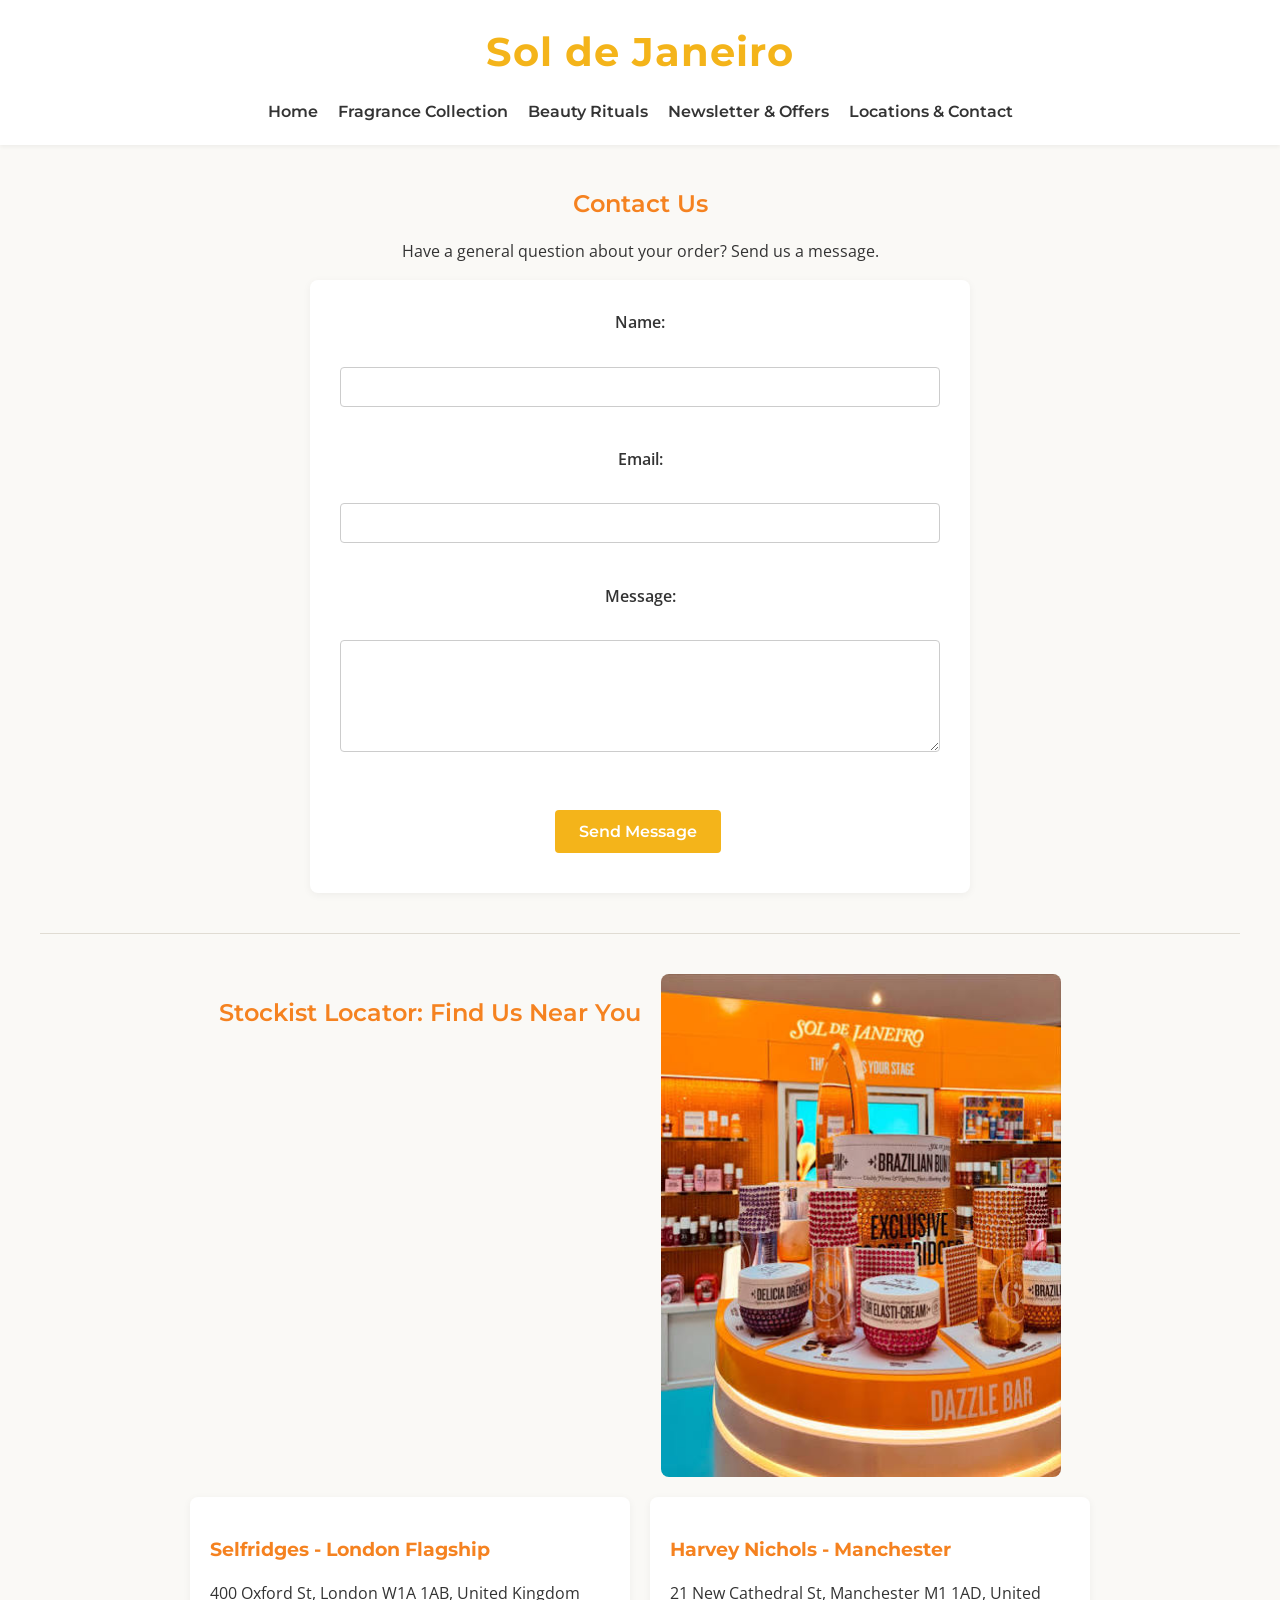
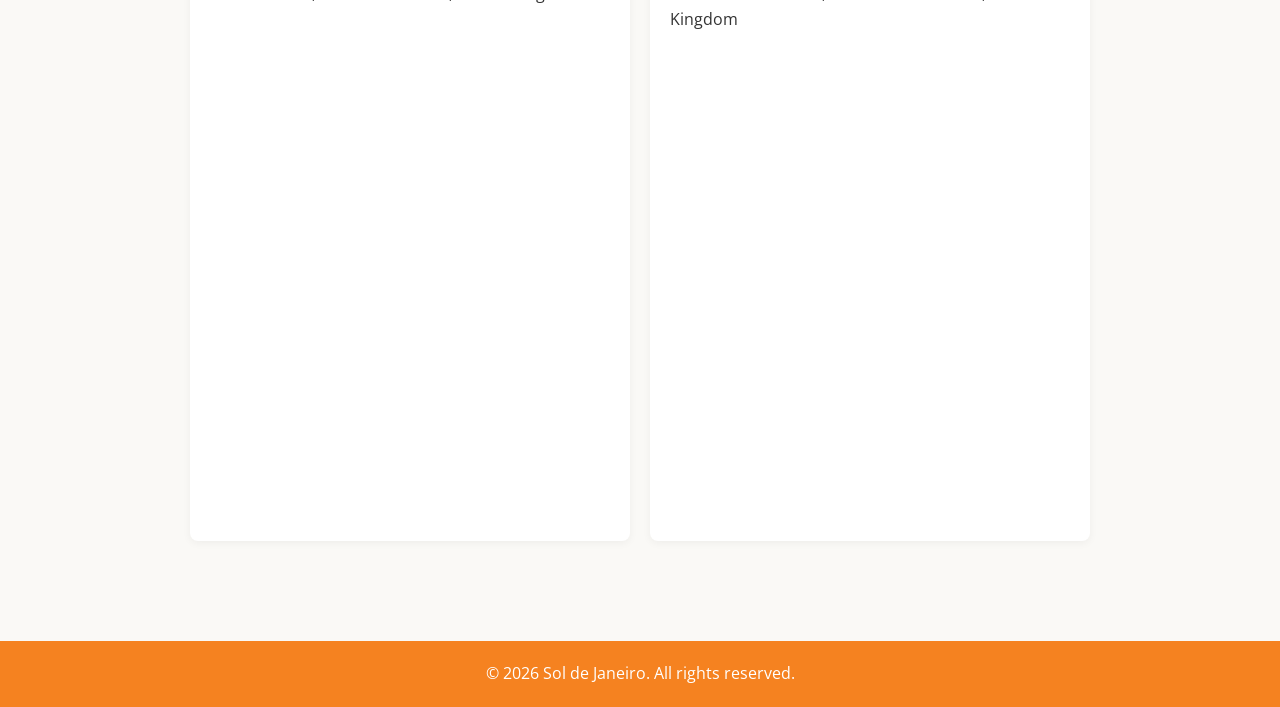
==== Sol de janeiro/contact.html @ 1788dc42 "Add files via upload" ====
<!DOCTYPE html>
<html lang="en">

<head>
    <meta charset="UTF-8">
    <meta name="viewport" content="width=device-width, initial-scale=1.0">
    <title>Contact & Locations | Sol de Janeiro</title>
    <link rel="stylesheet" href="style.css">
</head>

<body>

    <header>
        <h1>Sol de Janeiro</h1>
        <nav>

            <a href="index.html">Home</a>
            <a href="fragrance.html">Fragrance Collection</a>
            <a href="howto.html">Beauty Rituals</a>
            <a href="enquiry.html">Newsletter & Offers</a>
            <a href="contact.html">Locations & Contact</a>

        </nav>
    </header>

    <main>
        <section>
            <h2>Contact Us</h2>
            <p>Have a general question about your order? Send us a message.</p>

            <!-- General Contact Form -->
            <form action="#" method="POST">
                <label for="contactName">Name:</label><br>
                <input type="text" id="contactName" name="contactName" required><br><br>

                <label for="contactEmail">Email:</label><br>
                <input type="email" id="contactEmail" name="contactEmail" required><br><br>

                <label for="message">Message:</label><br>
                <textarea id="message" name="message" rows="5" cols="40" required></textarea><br><br>

                <button type="submit">Send Message</button>
            </form>
        </section>

        <hr>

        <section>
            <h2>Stockist Locator: Find Us Near You</h2>
            <img src="images/store_image2.jpeg" alt="Sol de Janeiro products displayed in a premium department store"
                width="400">

            <article>
                <h3>Selfridges - London Flagship</h3>
                <p>400 Oxford St, London W1A 1AB, United Kingdom</p>
                <iframe
                    src="https://www.google.com/maps/embed?pb=!1m18!1m12!1m3!1d2482.9256799288623!2d-0.15567848744885837!3d51.51457947169745!2m3!1f0!2f0!3f0!3m2!1i1024!2i768!4f13.1!3m3!1m2!1s0x4876052d5351ae79%3A0xd5c873c72bc464a3!2sSelfridges%2C%20400%20Oxford%20St%2C%20London%20W1A%201AB%2C%20UK!5e0!3m2!1sen!2sza!4v1786743112618!5m2!1sen!2sza"
                    width="600" height="450" style="border:0;" allowfullscreen="" loading="lazy"
                    referrerpolicy="strict-origin-when-cross-origin"></iframe>
            </article>

            <article>
                <h3>Harvey Nichols - Manchester</h3>
                <p>21 New Cathedral St, Manchester M1 1AD, United Kingdom</p>
                <iframe
                    src="https://www.google.com/maps/embed?pb=!1m18!1m12!1m3!1d2374.1375612621746!2d-2.247638687344602!3d53.483871872214074!2m3!1f0!2f0!3f0!3m2!1i1024!2i768!4f13.1!3m3!1m2!1s0x487bb1c6a7289569%3A0x186fd5ad82ebf74d!2s21%20New%20Cathedral%20St%2C%20Cathedral%20Approach%2C%20Manchester%20M1%201AD%2C%20UK!5e0!3m2!1sen!2sza!4v1786743144809!5m2!1sen!2sza"
                    width="600" height="450" style="border:0;" allowfullscreen="" loading="lazy"
                    referrerpolicy="strict-origin-when-cross-origin"></iframe>
            </article>
        </section>
    </main>

    <footer>
        <p>&copy; 2026 Sol de Janeiro. All rights reserved.</p>
    </footer>

</body>

</html>
---- Sol de janeiro/style.css ----
/*  
   GENERAL STYLES
     */
/* Google Fonts Import */
@import url('https://fonts.googleapis.com/css2?family=Montserrat:wght@400;600;700&family=Open+Sans:wght@400;600&display=swap');

:root {
    --primary-color: #F4B41A; /* Golden Yellow */
    --secondary-color: #F58220; /* Warm Orange */
    --bg-color: #FAF9F6; /* Soft Off-White */
    --text-color: #333333; /* Dark Grey for readability */
    --accent-color: #D96A11; /* Darker orange for hover states */
    --white: #FFFFFF;
}

body {
    font-family: 'Open Sans', sans-serif;
    background-color: var(--bg-color);
    color: var(--text-color);
    margin: 0;
    padding: 0;
    line-height: 1.6;
}

h1, h2, h3, h4, h5, h6 {
    font-family: 'Montserrat', sans-serif;
    color: var(--secondary-color);
    margin-bottom: 15px;
}

h1 {
    font-weight: 700;
}

h2 {
    font-weight: 600;
}

img {
    max-width: 100%;
    height: auto;
    border-radius: 8px; /* Soft rounding for a friendly look */
    display: block;
}

hr {
    border: 0;
    height: 1px;
    background-color: #E0DCD3;
    margin: 40px 0;
}

/* Controls the main width of the website content */
main {
    max-width: 1200px;
    margin: 0 auto;
    padding: 20px;
}

/*  
   HEADER & NAVIGATION
     */
header {
    background-color: var(--white);
    padding: 20px;
    text-align: center;
    box-shadow: 0 2px 4px rgba(0,0,0,0.05);
}

header h1 {
    margin-top: 0;
    color: var(--primary-color);
    font-size: 2.5rem;
    letter-spacing: 1px;
}

nav {
    display: flex;
    justify-content: center;
    flex-wrap: wrap;
    gap: 20px;
    margin-top: 15px;
}

nav a {
    text-decoration: none;
    color: var(--text-color);
    font-weight: 600;
    font-family: 'Montserrat', sans-serif;
    transition: color 0.3s ease;
}

nav a:hover, nav a:focus {
    color: var(--secondary-color);
}

/*  
   MAIN CONTENT & LAYOUT
     */
section {
    margin-bottom: 40px;
}

/* Flex layout for sections containing articles (e.g., reviews, fragrances, rituals) */
section:has(article) {
    display: flex;
    flex-wrap: wrap;
    gap: 20px;
    justify-content: center;
}

article {
    background-color: var(--white);
    padding: 20px;
    border-radius: 8px;
    box-shadow: 0 2px 8px rgba(0,0,0,0.05);
    flex: 1 1 300px; /* Responsive flex basis */
    max-width: 400px;
}

/*  
   BUTTONS
     */
button {
    background-color: var(--primary-color);
    color: var(--white);
    border: none;
    padding: 12px 24px;
    font-size: 1rem;
    font-family: 'Montserrat', sans-serif;
    font-weight: 600;
    border-radius: 4px;
    cursor: pointer;
    transition: background-color 0.3s ease;
    margin: 10px 5px 10px 0;
}

button:hover, button:focus {
    background-color: var(--accent-color);
    outline: 2px solid var(--secondary-color);
    outline-offset: 2px;
}

/*  
   FORMS
     */
form {
    background-color: var(--white);
    padding: 30px;
    border-radius: 8px;
    max-width: 600px;
    margin: 0 auto;
    box-shadow: 0 2px 8px rgba(0,0,0,0.05);
}

label {
    font-weight: 600;
    display: block;
    margin-bottom: 5px;
}

input[type="text"],
input[type="email"],
select,
textarea {
    width: 100%;
    padding: 10px;
    border: 1px solid #ccc;
    border-radius: 4px;
    font-family: 'Open Sans', sans-serif;
    box-sizing: border-box; /* Ensures padding doesn't affect width */
    margin-bottom: 15px;
}

input:focus, select:focus, textarea:focus {
    border-color: var(--secondary-color);
    outline: none;
    box-shadow: 0 0 5px rgba(245, 130, 32, 0.3);
}

/*  
   FOOTER
     */
footer {
    background-color: var(--secondary-color);
    color: var(--white);
    text-align: center;
    padding: 20px;
    margin-top: 40px;
}

footer p {
    margin: 0;
}


/* Center the first section elements (Hero image and text) */
main > section:first-of-type {
    text-align: center;
}

main > section:first-of-type img {
    margin: 20px auto;
}

/* Make iframes responsive on the Contact page */
iframe {
    width: 100%;
    max-width: 100%;
    border-radius: 8px;
    margin-top: 15px;
}

/* List styling */
ul, ol {
    padding-left: 20px;
}

li {
    margin-bottom: 10px;
}

/* Icon images inside headers */
h3 img {
    display: inline-block;
    vertical-align: middle;
    margin-right: 10px;
    margin-bottom: 5px;
}

/*  
   RESPONSIVE DESIGN
     */
/* Desktop (default) is already handled above with max-width and flexbox */

/* Tablet */
@media (max-width: 768px) {
    header h1 {
        font-size: 2rem;
    }
    
    form {
        padding: 20px;
    }
}

/* Mobile */
@media (max-width: 480px) {
    header h1 {
        font-size: 1.8rem;
    }
    
    nav {
        flex-direction: column;
        align-items: center;
        gap: 10px;
    }

    button {
        width: 100%;
        margin-right: 0;
    }

    article {
        flex-basis: 100%; /* Stacks articles nicely on mobile */
    }
}
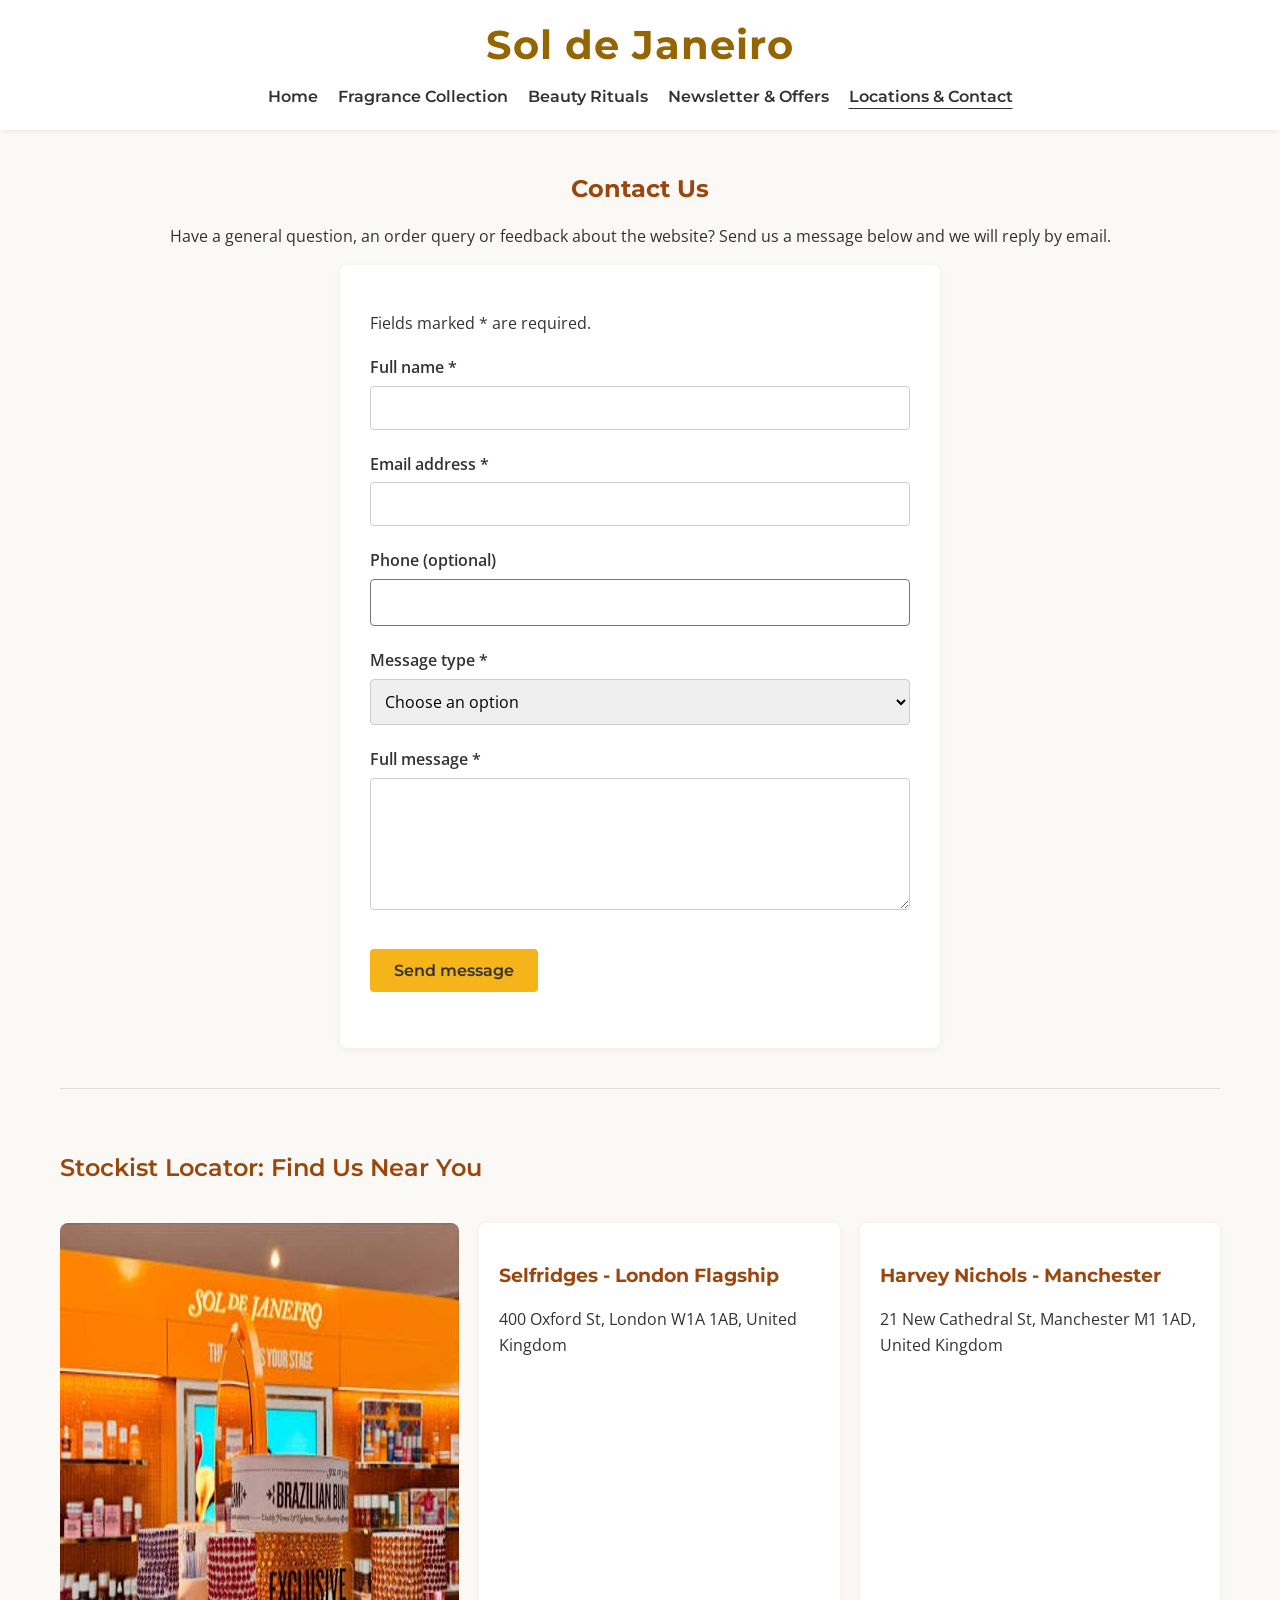
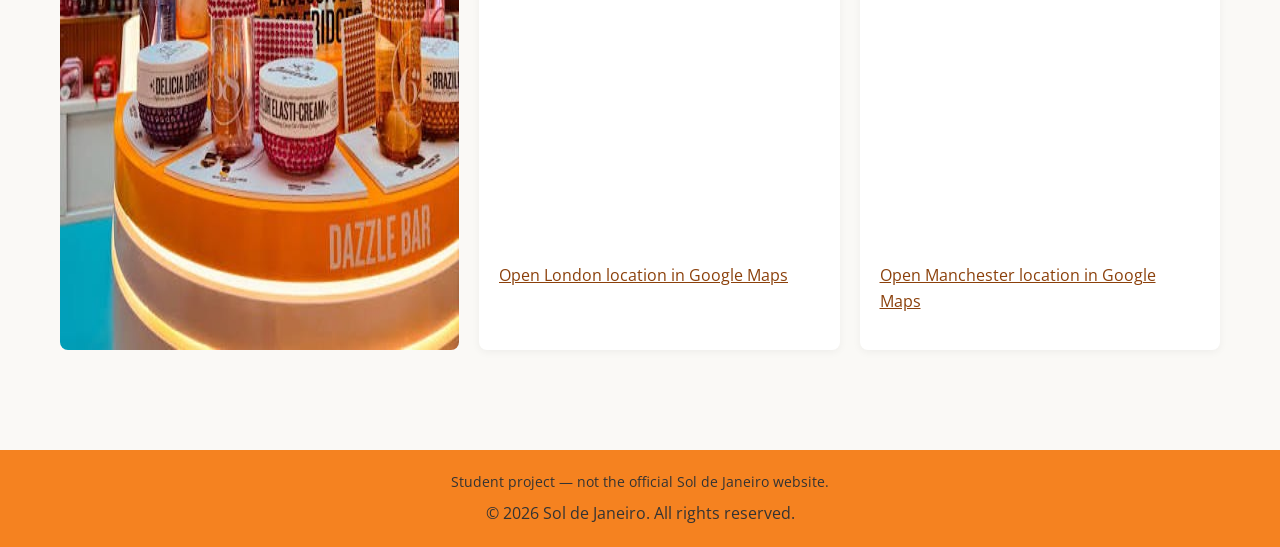
==== commit 66d98bae: "Add files via upload" ====
--- a/Sol de janeiro/contact.html
+++ b/Sol de janeiro/contact.html
@@ -5,72 +5,80 @@
     <meta charset="UTF-8">
     <meta name="viewport" content="width=device-width, initial-scale=1.0">
     <title>Contact & Locations | Sol de Janeiro</title>
+    <meta name="description" content="Send Sol de Janeiro a general message and find our London and Manchester stockists on interactive maps.">
+    <meta name="keywords" content="Sol de Janeiro, contact us, stockist locator, Selfridges London, Harvey Nichols Manchester">
+    <link rel="icon" href="icons/sun-2-svgrepo-com.svg" type="image/svg+xml">
     <link rel="stylesheet" href="style.css">
+    <script src="script.js" defer></script>
 </head>
 
 <body>
+    <a class="skip-link" href="#main-content">Skip to content</a>
 
     <header>
-        <h1>Sol de Janeiro</h1>
-        <nav>
+        <p class="brand">Sol de Janeiro</p>
+        <button class="menu-toggle" type="button" aria-expanded="true" aria-controls="main-nav" hidden>Menu</button>
+        <nav id="main-nav" aria-label="Main navigation">
 
             <a href="index.html">Home</a>
             <a href="fragrance.html">Fragrance Collection</a>
             <a href="howto.html">Beauty Rituals</a>
             <a href="enquiry.html">Newsletter & Offers</a>
-            <a href="contact.html">Locations & Contact</a>
+            <a href="contact.html" aria-current="page">Locations & Contact</a>
 
         </nav>
     </header>
 
-    <main>
+    <main id="main-content">
         <section>
-            <h2>Contact Us</h2>
-            <p>Have a general question about your order? Send us a message.</p>
+            <h1>Contact Us</h1>
+            <p>Have a general question, an order query or feedback about the website? Send us a message below and we will reply by email.</p>
 
             <!-- General Contact Form -->
-            <form action="#" method="POST">
-                <label for="contactName">Name:</label><br>
-                <input type="text" id="contactName" name="contactName" required><br><br>
-
-                <label for="contactEmail">Email:</label><br>
-                <input type="email" id="contactEmail" name="contactEmail" required><br><br>
-
-                <label for="message">Message:</label><br>
-                <textarea id="message" name="message" rows="5" cols="40" required></textarea><br><br>
-
-                <button type="submit">Send Message</button>
-            </form>
+            <!-- ACTION REQUIRED: replace YOUR_FORM_ID with your own Formspree form ID (see README) -->
+            <form id="contact-form" action="https://formspree.io/f/YOUR_FORM_ID" method="post">
+<p>Fields marked * are required.</p>
+<div class="form-field"><label for="contactName">Full name *</label><input type="text" id="contactName" aria-describedby="contactName-error" name="contactName" required minlength="2" maxlength="80" autocomplete="name"><span class="field-error" id="contactName-error"></span></div>
+<div class="form-field"><label for="contactEmail">Email address *</label><input type="email" id="contactEmail" aria-describedby="contactEmail-error" name="contactEmail" required maxlength="254" autocomplete="email"><span class="field-error" id="contactEmail-error"></span></div>
+<div class="form-field"><label for="phone">Phone (optional)</label><input type="tel" id="phone" aria-describedby="phone-error" name="phone" maxlength="25" autocomplete="tel"><span class="field-error" id="phone-error"></span></div>
+<div class="form-field"><label for="messageType">Message type *</label><select id="messageType" aria-describedby="messageType-error" name="messageType" required><option value="">Choose an option</option><option value="general">General question</option><option value="order">Order question</option><option value="feedback">Website feedback</option></select><span class="field-error" id="messageType-error"></span></div>
+<div class="form-field"><label for="message">Full message *</label><textarea id="message" aria-describedby="message-error" name="message" rows="5" required minlength="10" maxlength="1500"></textarea><span class="field-error" id="message-error"></span></div>
+<button type="submit" disabled>Send message</button>
+<noscript><p>Enable JavaScript to validate and send this form.</p></noscript>
+<p id="contact-status" role="status" aria-live="polite" tabindex="-1"></p>
+<div id="email-result" class="form-result" hidden><label for="email-preview">Copy of your message</label><textarea id="email-preview" rows="9" readonly></textarea><a id="email-link" class="button-link" hidden>Send with my email app</a></div>
+</form>
         </section>
 
         <hr>
 
         <section>
             <h2>Stockist Locator: Find Us Near You</h2>
-            <img src="images/store_image2.jpeg" alt="Sol de Janeiro products displayed in a premium department store"
-                width="400">
+            <img src="images/sol-de-janeiro-stockist-display.jpeg" alt="Sol de Janeiro products displayed in a premium department store"
+                width="399" height="501" loading="lazy">
 
             <article>
                 <h3>Selfridges - London Flagship</h3>
                 <p>400 Oxford St, London W1A 1AB, United Kingdom</p>
-                <iframe
+                <iframe title="Map of Selfridges, London"
                     src="https://www.google.com/maps/embed?pb=!1m18!1m12!1m3!1d2482.9256799288623!2d-0.15567848744885837!3d51.51457947169745!2m3!1f0!2f0!3f0!3m2!1i1024!2i768!4f13.1!3m3!1m2!1s0x4876052d5351ae79%3A0xd5c873c72bc464a3!2sSelfridges%2C%20400%20Oxford%20St%2C%20London%20W1A%201AB%2C%20UK!5e0!3m2!1sen!2sza!4v1786743112618!5m2!1sen!2sza"
                     width="600" height="450" style="border:0;" allowfullscreen="" loading="lazy"
-                    referrerpolicy="strict-origin-when-cross-origin"></iframe>
+                    referrerpolicy="strict-origin-when-cross-origin"></iframe><p><a href="https://www.google.com/maps/search/?api=1&amp;query=Selfridges+400+Oxford+Street+London">Open London location in Google Maps</a></p>
             </article>
 
             <article>
                 <h3>Harvey Nichols - Manchester</h3>
                 <p>21 New Cathedral St, Manchester M1 1AD, United Kingdom</p>
-                <iframe
+                <iframe title="Map of Harvey Nichols, Manchester"
                     src="https://www.google.com/maps/embed?pb=!1m18!1m12!1m3!1d2374.1375612621746!2d-2.247638687344602!3d53.483871872214074!2m3!1f0!2f0!3f0!3m2!1i1024!2i768!4f13.1!3m3!1m2!1s0x487bb1c6a7289569%3A0x186fd5ad82ebf74d!2s21%20New%20Cathedral%20St%2C%20Cathedral%20Approach%2C%20Manchester%20M1%201AD%2C%20UK!5e0!3m2!1sen!2sza!4v1786743144809!5m2!1sen!2sza"
                     width="600" height="450" style="border:0;" allowfullscreen="" loading="lazy"
-                    referrerpolicy="strict-origin-when-cross-origin"></iframe>
+                    referrerpolicy="strict-origin-when-cross-origin"></iframe><p><a href="https://www.google.com/maps/search/?api=1&amp;query=Harvey+Nichols+Manchester">Open Manchester location in Google Maps</a></p>
             </article>
         </section>
     </main>
 
     <footer>
+        <p class="project-note">Student project — not the official Sol de Janeiro website.</p>
         <p>&copy; 2026 Sol de Janeiro. All rights reserved.</p>
     </footer>
 
--- a/Sol de janeiro/style.css
+++ b/Sol de janeiro/style.css
@@ -221,7 +221,7 @@
 }
 
 /* Icon images inside headers */
-h3 img {
+h2 img, h3 img {
     display: inline-block;
     vertical-align: middle;
     margin-right: 10px;
@@ -265,3 +265,56 @@
         flex-basis: 100%; /* Stacks articles nicely on mobile */
     }
 }
+
+/* Part 3: small accessibility and interaction additions. */
+* { box-sizing: border-box; }
+[hidden] { display: none !important; }
+.brand { margin: 0; color: #946500; font: 700 2.5rem 'Montserrat', sans-serif; letter-spacing: 1px; }
+h1, h2, h3 { color: #9a460d; }
+a { color: #8b400b; }
+nav a:hover, nav a:focus { color: #8b400b; }
+nav a[aria-current="page"] { text-decoration: underline; text-underline-offset: 6px; }
+:focus-visible, input:focus-visible, select:focus-visible, textarea:focus-visible { outline: 3px solid #70410b; outline-offset: 4px; }
+button, footer { color: #333; }
+button:hover, button:focus { background-color: #e5a500; }
+.button-link { display: inline-block; padding: 12px 24px; margin: 10px 5px 10px 0; border-radius: 4px; background: var(--primary-color); color: #333; font-weight: 600; text-decoration: none; }
+.button-link:hover { background: #e5a500; }
+.skip-link { position: absolute; left: 12px; top: -100px; padding: 12px; background: white; z-index: 10; }
+.skip-link:focus { top: 10px; }
+section > h1, section > h2, section > p, section > ol, #search-tools, .product-list { flex-basis: 100%; }
+article { min-width: 0; }
+.product-list { display: flex; flex-wrap: wrap; gap: 20px; justify-content: center; }
+#search-tools { max-width: 650px; margin: auto; }
+input[type="search"], input[type="tel"] { width: 100%; padding: 10px; border: 1px solid #777; border-radius: 4px; font: inherit; }
+form { text-align: left; }
+.form-field { margin: 18px 0; }
+.form-field input, .form-field select, .form-field textarea { margin-bottom: 4px; font-size: 1rem; }
+.field-error { display: block; color: #a11a16; font-weight: 600; }
+[aria-invalid="true"] { border: 2px solid #a11a16; }
+button:disabled { opacity: .65; cursor: not-allowed; }
+.gallery-link { display: block; border-radius: 8px; }
+.gallery-link img { transition: transform .2s ease; }
+.gallery-link:hover img { transform: scale(1.015); }
+dialog { border: 0; border-radius: 8px; padding: 20px; max-width: min(90vw, 900px); max-height: 90vh; }
+dialog::backdrop { background: rgb(0 0 0 / 78%); }
+dialog[open] { animation: lightbox-in .25s ease-out; }
+@keyframes lightbox-in { from { opacity: 0; transform: scale(.96); } to { opacity: 1; transform: scale(1); } }
+#lightbox-image { max-height: 65vh; max-width: 100%; width: auto; margin: auto; object-fit: contain; }
+body.modal-open { overflow: hidden; }
+.project-note { font-size: .9rem; margin-bottom: 8px; }
+.form-result { margin-top: 16px; padding: 16px 20px; border-left: 4px solid var(--primary-color); background: var(--bg-color); border-radius: 4px; }
+.form-result h2 { margin-top: 0; font-size: 1.25rem; }
+#enquiry-status, #contact-status { font-weight: 600; }
+@media (max-width: 768px) {
+    .brand { font-size: 2rem; }
+    nav.menu-closed { display: none; }
+}
+@media (max-width: 480px) {
+    .brand { font-size: 1.8rem; }
+    main { padding: 16px; }
+    .button-link { display: block; text-align: center; }
+    dialog { padding: 12px; }
+}
+@media (prefers-reduced-motion: reduce) {
+    *, *::before, *::after { transition: none !important; animation: none !important; }
+}
